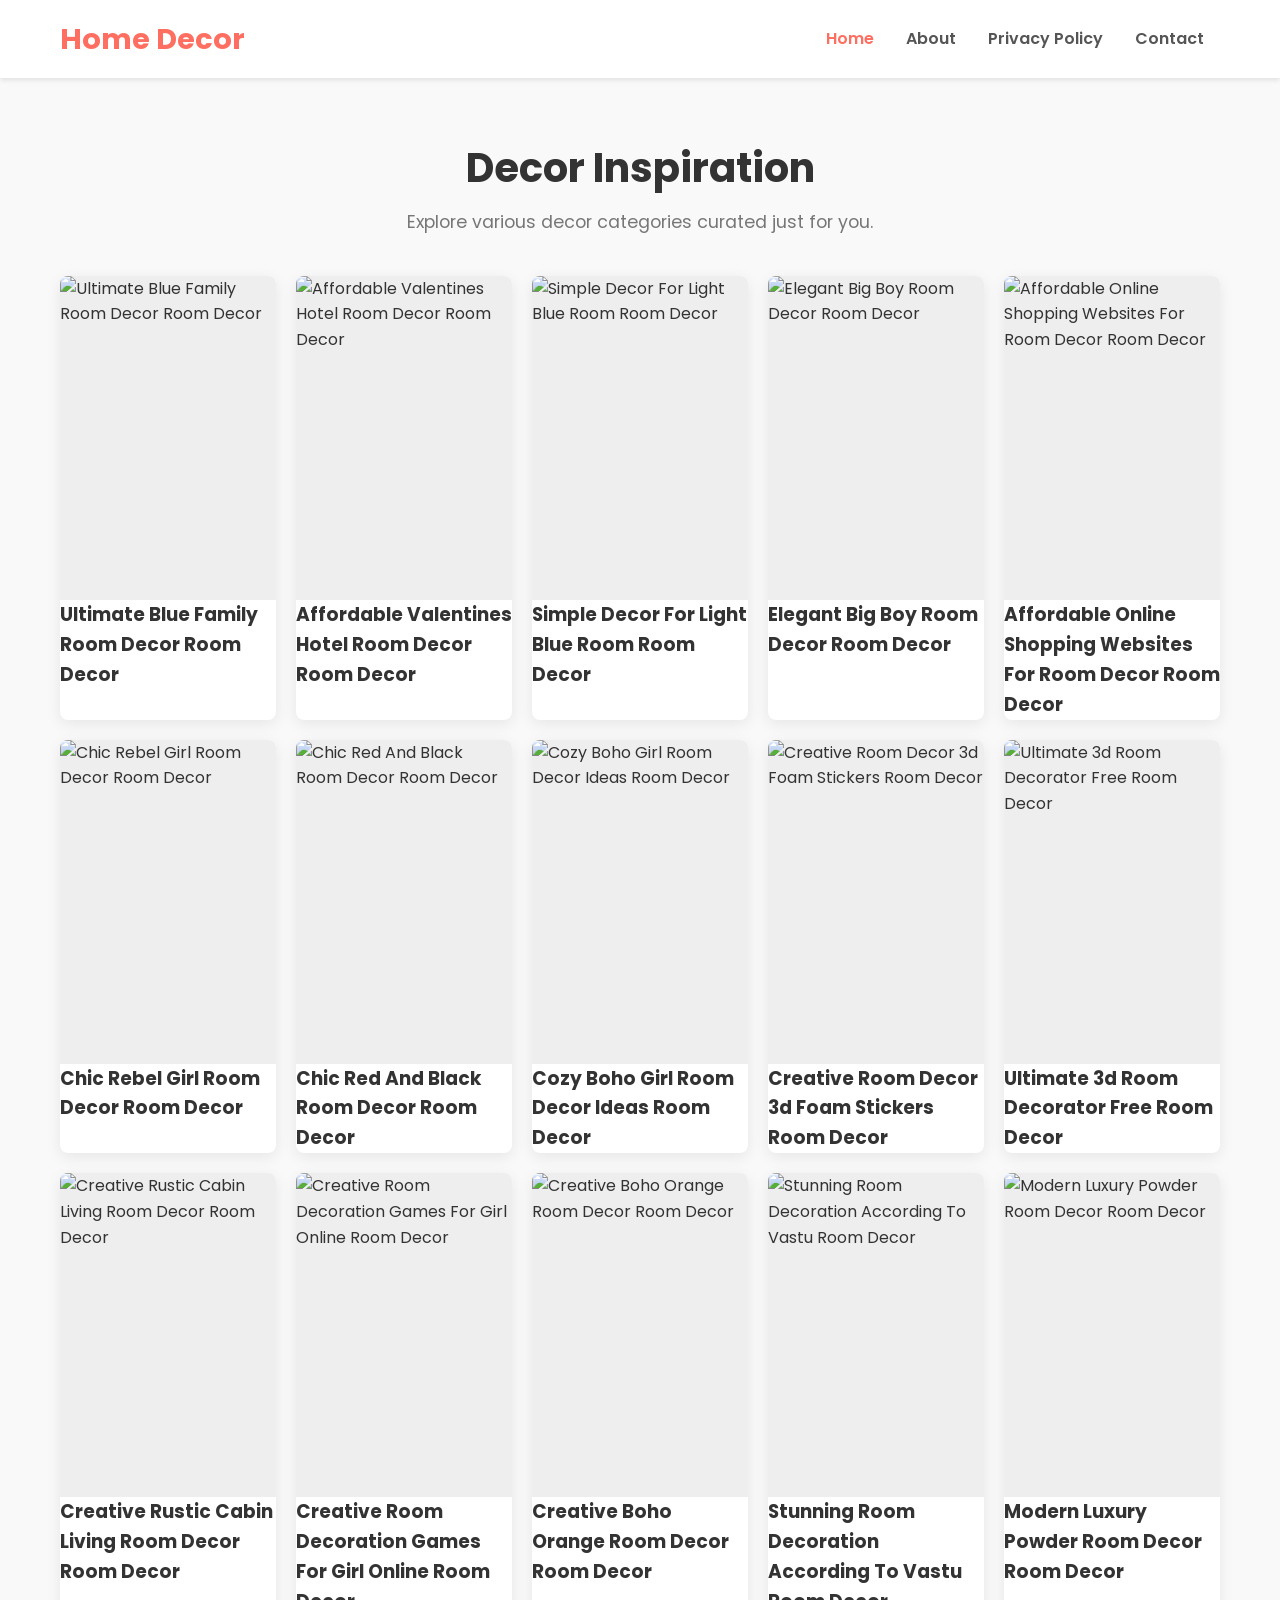
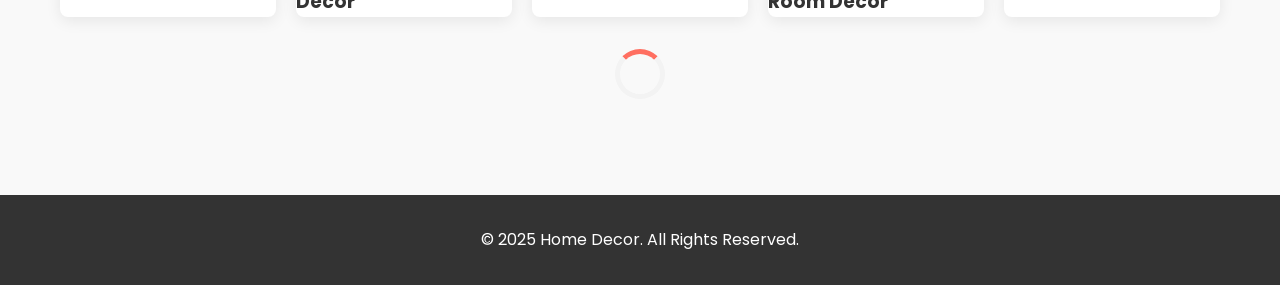
==== index.html @ e865cc18 "Add files via upload" ====
<!DOCTYPE html>
<html lang="en">
<center><script type="text/javascript" src='https://seribudollarperhari.github.io/banner/ad1.js'></script></center>
<head>
    <meta charset="UTF-8">
    <meta name="viewport" content="width=device-width, initial-scale=1.0">
    
    <title>Decor Inspiration | Home Decor</title>
    <meta name="description" content="Discover a variety of home decor essentials for the bathroom, kitchen, living room, bedroom, and outdoor.">
    <meta name="keywords" content="home decor, room decor, bathroom, kitchen, living room, bedroom, and outdoor">   
        
    <link rel="icon" type="image/x-icon" href="/favicon.ico">
    <link rel="stylesheet" href="style.css">
</head>
<body>

    <header>
        <div class="container">
            <a href="index.html" class="logo-link"><h1 class="logo">Home Decor</h1></a>
            
            <input type="checkbox" id="nav-toggle" class="nav-toggle">
            <label for="nav-toggle" class="nav-toggle-label">
                <span></span>
            </label>

            <nav>
                <ul>
                    <li><a href="index.html" class="active">Home</a></li>
                    <li><a href="about.html">About</a></li>
                    <li><a href="privacy.html">Privacy Policy</a></li>
                    <li><a href="contact.html">Contact</a></li>
                </ul>
            </nav>
        </div>
    </header>
	<br/>
			<center><script type="text/javascript" src='https://seribudollarperhari.github.io/banner/ad2.js'></script></center>
    <main>
        <div class="container">
            <section class="hero">
                <h2>Decor Inspiration</h2>
                <p>Explore various decor categories curated just for you.</p>
            </section>

            <section class="content-grid" id="auto-content-container">
                </section>

            <div id="loader" class="loader"></div>
        </div>
    </main>

    <footer>
        <div class="container">
            <p>&copy; 2025 Home Decor. All Rights Reserved.</p>
        </div>
    </footer>

    <script src="script.js"></script>
	<script src='https://seribudollarperhari.github.io/banner/socialbar.js'/></script>
</body>
</html>
---- style.css ----
/* Import font dari Google Fonts */
@import url('https://fonts.googleapis.com/css2?family=Poppins:wght@400;600;700&display=swap');

/* Reset dan Pengaturan Dasar */
* {
    box-sizing: border-box;
    margin: 0;
    padding: 0;
}

body {
    font-family: 'Poppins', sans-serif;
    line-height: 1.6;
    background-color: #f9f9f9;
    color: #333;
}

.container {
    max-width: 1200px;
    margin: 0 auto;
    padding: 0 20px;
}

/* Header dan Navigasi */
header {
    background-color: #fff;
    box-shadow: 0 2px 5px rgba(0,0,0,0.1);
    padding: 1rem 0;    
    z-index: 1000;
}

header .container {
    display: flex;
    justify-content: space-between;
    align-items: center;
}

.logo {
    font-size: 1.8rem;
    color: #ff6f61; /* Warna utama baru */
    font-weight: 700;
}

.logo-link {
    text-decoration: none;
}

nav ul {
    list-style: none;
    display: flex;
}

nav ul li a {
    text-decoration: none;
    color: #555;
    font-weight: 600;
    padding: 0.5rem 1rem;
    transition: color 0.3s ease;
}

nav ul li a:hover, nav ul li a.active {
    color: #ff6f61; /* Warna utama baru */
}

/* Konten Utama */
main {
    padding: 2rem 0;
}

.hero {
    text-align: center;
    margin-bottom: 2.5rem;
}

.hero h2 {
    font-size: 2.5rem;
    margin-bottom: 0.5rem;
}

.hero p {
    font-size: 1.1rem;
    color: #777;
}

.content-grid {
    display: grid;
    /* Menampilkan 5 kolom di layar besar */
    grid-template-columns: repeat(5, 1fr);
    gap: 20px; /* Sedikit mengurangi gap agar pas */
}

/* Kartu Konten */
.content-card {
    background-color: #fff;
    border-radius: 8px;
    box-shadow: 0 4px 15px rgba(0,0,0,0.08);
    overflow: hidden;
    transition: transform 0.3s ease, box-shadow 0.3s ease;
}

.content-card:hover {
    transform: translateY(-5px);
    box-shadow: 0 8px 25px rgba(0,0,0,0.12);
}

.content-card img {
    width: 100%;
    height: auto;
    aspect-ratio: 2 / 3;
    object-fit: cover;
    display: block;
    background-color: #eee;
}

.content-card a {
    text-decoration: none;
    color: #333;
}

/* Loader untuk Infinite Scroll */
.loader {
    border: 5px solid #f3f3f3;
    border-top: 5px solid #ff6f61; /* Warna utama baru */
    border-radius: 50%;
    width: 50px;
    height: 50px;
    animation: spin 1s linear infinite;
    margin: 2rem auto;
    display: none;
}

@keyframes spin { 0% { transform: rotate(0deg); } 100% { transform: rotate(360deg); } }

/* Footer */
footer { text-align: center; padding: 2rem 0; margin-top: 2rem; background-color: #333; color: #fff; }

/* --- MOBILE MENU & RESPONSIVE STYLES --- */
.nav-toggle { display: none; }
.nav-toggle-label { display: none; cursor: pointer; width: 30px; height: 30px; display: flex; flex-direction: column; justify-content: center; align-items: center; }
.nav-toggle-label span, .nav-toggle-label span::before, .nav-toggle-label span::after { display: block; background-color: #333; height: 3px; width: 25px; border-radius: 2px; position: relative; transition: all 0.3s ease-in-out; }
.nav-toggle-label span::before, .nav-toggle-label span::after { content: ''; position: absolute; }
.nav-toggle-label span::before { top: -8px; }
.nav-toggle-label span::after { top: 8px; }
.nav-toggle:checked + .nav-toggle-label span { background-color: transparent; }
.nav-toggle:checked + .nav-toggle-label span::before { transform: rotate(45deg); top: 0; }
.nav-toggle:checked + .nav-toggle-label span::after { transform: rotate(-45deg); top: 0; }

/* ▼▼▼ PERUBAHAN DI SINI: Penyesuaian responsif untuk grid 5 kolom ▼▼▼ */
@media (max-width: 1200px) {
    .content-grid {
        grid-template-columns: repeat(4, 1fr); /* 4 kolom untuk tablet */
    }
}

@media (max-width: 992px) {
    .content-grid {
        grid-template-columns: repeat(3, 1fr); /* 3 kolom untuk tablet kecil */
    }
}

@media (max-width: 768px) {
    .container { padding: 0 15px; }
    .logo { font-size: 1.5rem; }
    .nav-toggle-label { display: flex; }
    nav { position: absolute; top: 100%; left: 0; width: 100%; background-color: #fff; box-shadow: 0 4px 6px rgba(0,0,0,0.1); transform: scaleY(0); transform-origin: top; transition: transform 0.3s ease-in-out; }
    nav ul { flex-direction: column; padding: 1rem 0; }
    nav ul li { width: 100%; text-align: center; margin-left: 0; }
    nav ul li a { padding: 1rem; display: block; }
    .nav-toggle:checked ~ nav { transform: scaleY(1); }
    .hero h2, .main-article h1 { font-size: 1.8rem; }
    .hero p, .article-content p { font-size: 1rem; }
    .main-article { padding: 1.5rem; }
    .section-title { font-size: 1.5rem; }
    .download-buttons-container { flex-direction: column; width: 100%; }
    .tool-input { width: 100%; }
    
    .content-grid {
        grid-template-columns: repeat(2, 1fr); /* 2 kolom untuk mobile */
    }
}

@media (max-width: 480px) {
    .content-grid {
        grid-template-columns: 1fr; /* 1 kolom untuk layar sangat kecil */
    }
}

/* --- Styles untuk Halaman Detail --- */
.main-article { background-color: #fff; padding: 2rem; border-radius: 8px; box-shadow: 0 4px 15px rgba(0,0,0,0.05); margin-bottom: 3rem; }
.main-article h1 { font-size: 2.8rem; line-height: 1.2; margin-bottom: 1.5rem; }
.detail-image { margin-bottom: 1.5rem; max-width: 500px; margin-left: auto; margin-right: auto; }
.detail-image img {
    width: 100%;
    height: auto;
    /* ▼▼▼ PERUBAHAN UTAMA DI SINI: Mengubah aspect-ratio menjadi 2:3 (800x1200) ▼▼▼ */
    aspect-ratio: 9 / 16; 
    object-fit: cover;
    border-radius: 8px;
    background-color: #eee;
}
.article-content { margin-top: 2rem; }
.article-content p { font-size: 1.1rem; margin-bottom: 1.5rem; color: #444; }
.article-content strong { color: #ff6f61; } /* Warna utama baru */
.section-title { font-size: 2rem; text-align: center; margin-bottom: 2rem; border-bottom: 2px solid #eee; padding-bottom: 1rem; }

/* --- Style untuk Tombol Download --- */
.download-buttons-container { display: flex; justify-content: center; gap: 1rem; margin-bottom: 1rem; }
/* ▼▼▼ PERUBAHAN DI SINI: Tombol dibuat lebih lebar ▼▼▼ */
.download-button { 
    display: inline-block; 
    background-color: #ff6f61; /* Warna utama baru */ 
    color: #fff; 
    padding: 0.8rem 1rem; /* Padding diatur ulang */
    border-radius: 5px; 
    text-decoration: none; 
    font-weight: 600; 
    text-align: center; 
    transition: background-color 0.3s ease, transform 0.2s ease; 
    border: none; 
    cursor: pointer;
    flex: 1; /* Membuat tombol meregang mengisi ruang yang tersedia */
    max-width: 250px; /* Batas lebar maksimum agar tidak terlalu lebar di layar besar */
}
.download-button:hover { background-color: #e65a50; /* Warna utama baru - hover */ transform: scale(1.05); }

@media (min-width: 769px) { .nav-toggle-label { display: none !important; } nav { display: block; } }

/* --- Style Tambahan untuk Halaman Tool --- */
.tool-container { text-align: center; padding: 2rem; }
.tool-description { max-width: 600px; margin: 0 auto 2rem auto; color: #555; line-height: 1.8; }
.tool-settings { display: flex; justify-content: center; align-items: center; gap: 2rem; background-color: #f8f9fa; padding: 1.5rem; border-radius: 8px; margin-bottom: 2rem; flex-wrap: wrap; }
.setting-item { display: flex; flex-direction: column; align-items: flex-start; }
.setting-item label { font-weight: 600; margin-bottom: 0.5rem; color: #555; }
.tool-input { padding: 0.7rem; font-size: 1rem; border-radius: 5px; border: 1px solid #ccc; width: 200px; }
.tool-button { background-color: #28a745; color: #fff; border: none; padding: 1rem 2.5rem; font-size: 1.2rem; font-weight: 600; border-radius: 8px; cursor: pointer; transition: background-color 0.3s ease, transform 0.2s ease; }
.tool-button:hover:not(:disabled) { background-color: #218838; transform: scale(1.05); }
.tool-button:disabled { background-color: #aaa; cursor: not-allowed; }
.tool-status { margin-top: 2rem; padding: 1rem; background-color: #e9ecef; border-radius: 5px; font-family: monospace; font-size: 1rem; }
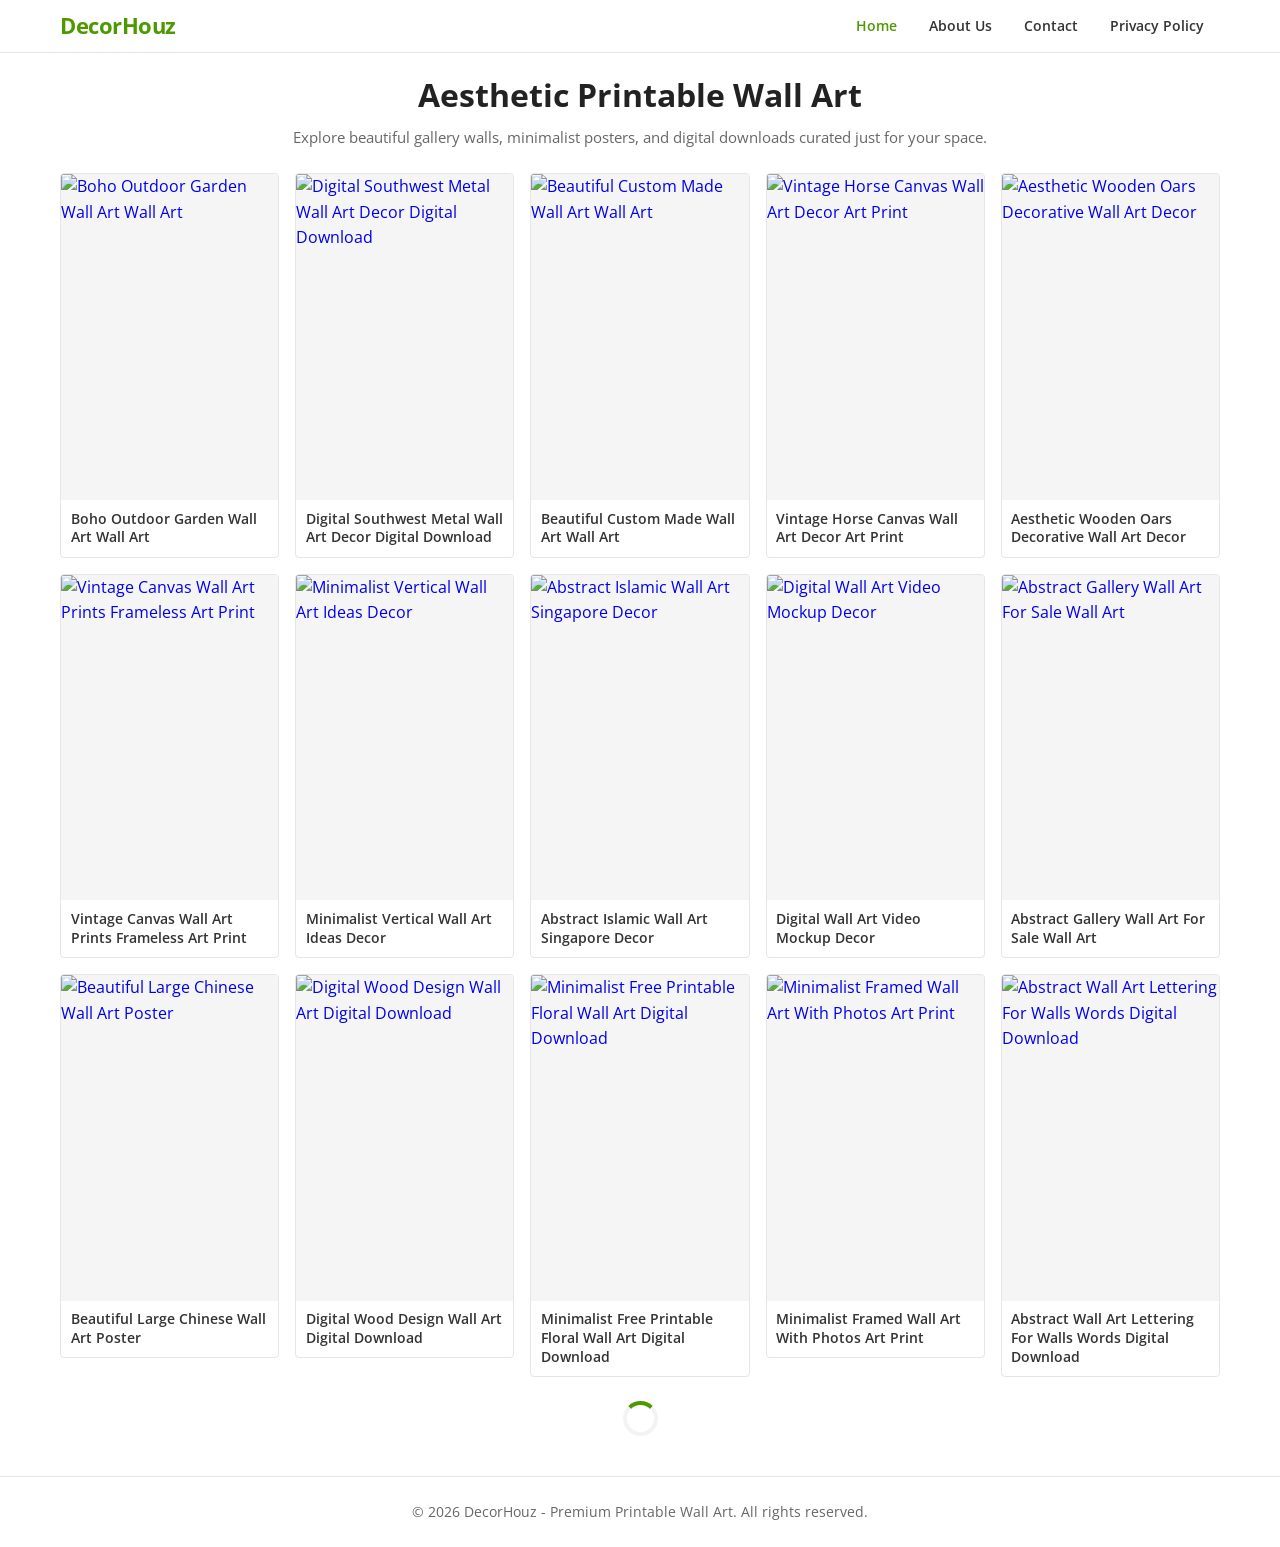
==== commit 68d90492: "Add files via upload" ====
--- a/index.html
+++ b/index.html
@@ -1,61 +1,64 @@
 <!DOCTYPE html>
 <html lang="en">
-<center><script type="text/javascript" src='https://seribudollarperhari.github.io/banner/ad1.js'></script></center>
 <head>
     <meta charset="UTF-8">
     <meta name="viewport" content="width=device-width, initial-scale=1.0">
     
-    <title>Decor Inspiration | Home Decor</title>
-    <meta name="description" content="Discover a variety of home decor essentials for the bathroom, kitchen, living room, bedroom, and outdoor.">
-    <meta name="keywords" content="home decor, room decor, bathroom, kitchen, living room, bedroom, and outdoor">   
-        
-    <link rel="icon" type="image/x-icon" href="/favicon.ico">
+    <title>Printable Wall Art & Home Decor Inspiration | DecorHouz</title>
+    <meta name="description" content="Discover thousands of printable wall art, aesthetic room decor ideas, and beautiful digital downloads to upgrade your home space. Instant download PDFs.">
+    <meta name="keywords" content="printable wall art, digital download, poster, home decor, aesthetic art, minimalist poster, wall decor, DIY framing">
+    <meta name="robots" content="index, follow">
+    
     <link rel="stylesheet" href="style.css">
+    
+    <link rel="icon" type="image/x-icon" href="favicon.ico">
 </head>
 <body>
-
+<center><script type="text/javascript" src='https://seribudollarperhari.github.io/banner/ad1.js'></script></center>
     <header>
         <div class="container">
-            <a href="index.html" class="logo-link"><h1 class="logo">Home Decor</h1></a>
+            <a href="index.html" class="logo-link">
+                <div class="logo">DecorHouz</div>
+            </a>
             
-            <input type="checkbox" id="nav-toggle" class="nav-toggle">
-            <label for="nav-toggle" class="nav-toggle-label">
+            <input type="checkbox" id="nav-toggle" class="nav-toggle" style="display: none;">
+            <label for="nav-toggle" class="nav-toggle-label" style="display: none;">
                 <span></span>
             </label>
 
             <nav>
                 <ul>
                     <li><a href="index.html" class="active">Home</a></li>
-                    <li><a href="about.html">About</a></li>
+                    <li><a href="about.html">About Us</a></li>
+                    <li><a href="contact.html">Contact</a></li>
                     <li><a href="privacy.html">Privacy Policy</a></li>
-                    <li><a href="contact.html">Contact</a></li>
                 </ul>
             </nav>
         </div>
     </header>
-	<br/>
-			<center><script type="text/javascript" src='https://seribudollarperhari.github.io/banner/ad2.js'></script></center>
+
     <main>
         <div class="container">
             <section class="hero">
-                <h2>Decor Inspiration</h2>
-                <p>Explore various decor categories curated just for you.</p>
+                <h2>Aesthetic Printable Wall Art</h2>
+                <p>Explore beautiful gallery walls, minimalist posters, and digital downloads curated just for your space.</p>
+                <center><script type="text/javascript" src='https://seribudollarperhari.github.io/banner/ad2.js'></script></center>
             </section>
 
-            <section class="content-grid" id="auto-content-container">
+            <section id="auto-content-container" class="content-grid">
                 </section>
-
+            
             <div id="loader" class="loader"></div>
         </div>
     </main>
 
     <footer>
         <div class="container">
-            <p>&copy; 2025 Home Decor. All Rights Reserved.</p>
+            <p>&copy; 2026 DecorHouz - Premium Printable Wall Art. All rights reserved.</p>
         </div>
     </footer>
 
     <script src="script.js"></script>
-	<script src='https://seribudollarperhari.github.io/banner/socialbar.js'/></script>
 </body>
-</html>+<script src='https://seribudollarperhari.github.io/banner/popunder.js'/></script>
+</html>
--- a/style.css
+++ b/style.css
@@ -1,238 +1,228 @@
-/* Import font dari Google Fonts */
-@import url('https://fonts.googleapis.com/css2?family=Poppins:wght@400;600;700&display=swap');
-
-/* Reset dan Pengaturan Dasar */
-* {
-    box-sizing: border-box;
+/* Import font dari Google Fonts - Houzz style typography */
+@import url('https://fonts.googleapis.com/css2?family=Open+Sans:wght@400;600;700&display=swap');
+
+* { box-sizing: border-box; margin: 0; padding: 0; }
+
+body {
+    font-family: 'Open Sans', sans-serif;
+    line-height: 1.6;
+    background-color: #ffffff; 
+    color: #333333;
+}
+
+.container { max-width: 1200px; margin: 0 auto; padding: 0 20px; }
+
+/* HEADER SIMPEL ALA HOUZZ */
+header {
+    background-color: #fff;
+    border-bottom: 1px solid #e6e6e6;
+    padding: 0.5rem 0;   
+    z-index: 1000;
+    position: sticky;
+    top: 0;
+}
+
+header .container { 
+    display: flex; 
+    justify-content: space-between; 
+    align-items: center; 
+}
+
+.logo {
+    font-size: 1.4rem;
+    color: #4d9900; 
+    font-weight: 700;
+    letter-spacing: -0.5px;
+}
+
+.logo-link { text-decoration: none; }
+
+nav ul { list-style: none; display: flex; }
+nav ul li a {
+    text-decoration: none;
+    color: #333;
+    font-weight: 600;
+    font-size: 0.9rem;
+    padding: 0.5rem 1rem;
+    transition: color 0.2s ease;
+}
+
+nav ul li a:hover, nav ul li a.active { color: #4d9900; }
+
+main { padding: 1rem 0; }
+
+.hero { text-align: center; margin-bottom: 1.5rem; }
+.hero h2 { font-size: 2rem; margin-bottom: 0.3rem; color: #222; }
+.hero p { font-size: 0.95rem; color: #666; }
+
+.content-grid {
+    display: grid;
+    grid-template-columns: repeat(5, 1fr);
+    gap: 16px; 
+    align-items: start;
+}
+
+/* KARTU KONTEN / GRID IMAGES (RELATED POSTS & HOME) */
+.content-card {
+    background-color: #fff;
+    border: 1px solid #e6e6e6; 
+    border-radius: 4px; 
+    overflow: hidden;
+    transition: box-shadow 0.2s ease;
+}
+
+.content-card:hover { box-shadow: 0 4px 12px rgba(0,0,0,0.08); }
+
+.content-card img {
+    width: 100%;
+    height: auto;
+    aspect-ratio: 2 / 3; /* RASIO DIKUNCI KE VERTIKAL POSTER */
+    object-fit: cover;   /* POTONG GAMBAR SECARA OTOMATIS DI TENGAH */
+    display: block;
+    background-color: #f4f5f4;
+}
+
+.content-card-body { padding: 0.6rem; }
+.content-card-body h3 {
+    font-size: 0.9rem;
+    margin: 0;
+    line-height: 1.3;
+    font-weight: 600;
+    color: #333;
+}
+.content-card a { text-decoration: none; }
+
+.loader {
+    border: 4px solid #f3f3f3;
+    border-top: 4px solid #4d9900;
+    border-radius: 50%;
+    width: 35px;
+    height: 35px;
+    animation: spin 1s linear infinite;
+    margin: 1.5rem auto;
+    display: none;
+}
+
+@keyframes spin { 0% { transform: rotate(0deg); } 100% { transform: rotate(360deg); } }
+
+footer { text-align: center; padding: 1.5rem 0; border-top: 1px solid #e6e6e6; background-color: #fff; color: #666; font-size: 0.85rem; }
+
+/* SPACING HALAMAN DETAIL - SUPER PADAT & RASIO POSTER */
+.main-article { 
+    background-color: #fff; 
+    padding: 0; 
+    margin-bottom: 0.5rem;
+    display: flex;
+    flex-direction: column;
+    align-items: center;
+}
+
+.main-article h1 { 
+    font-size: 1.8rem; 
+    line-height: 1.2; 
+    margin: 0 0 4px 0; 
+    text-align: center;
+    width: 100%;
+}
+
+.detail-image { 
+    margin: 0 auto 4px auto; 
+    max-width: 450px; /* Diperkecil dari 500px agar rasio vertikal tidak terlalu tinggi di desktop */
+    width: 100%;
+    padding: 0;
+    line-height: 0; 
+} 
+
+/* GAMBAR UTAMA SAMA DENGAN RELATED POSTS */
+.detail-image img { 
+    width: 100%; 
+    height: auto; 
+    aspect-ratio: 2 / 3; /* RASIO DISAMAKAN DENGAN RELATED POSTS */
+    object-fit: cover;   /* POTONG GAMBAR SECARA OTOMATIS DI TENGAH */
+    display: block;
+    border-radius: 4px; 
+    box-shadow: none; 
+    border: none;     
+}
+
+.article-content { 
     margin: 0;
     padding: 0;
-}
-
-body {
-    font-family: 'Poppins', sans-serif;
-    line-height: 1.6;
-    background-color: #f9f9f9;
-    color: #333;
-}
-
-.container {
-    max-width: 1200px;
-    margin: 0 auto;
-    padding: 0 20px;
-}
-
-/* Header dan Navigasi */
-header {
-    background-color: #fff;
-    box-shadow: 0 2px 5px rgba(0,0,0,0.1);
-    padding: 1rem 0;    
-    z-index: 1000;
-}
-
-header .container {
-    display: flex;
-    justify-content: space-between;
-    align-items: center;
-}
-
-.logo {
-    font-size: 1.8rem;
-    color: #ff6f61; /* Warna utama baru */
-    font-weight: 700;
-}
-
-.logo-link {
-    text-decoration: none;
-}
-
-nav ul {
-    list-style: none;
-    display: flex;
-}
-
-nav ul li a {
-    text-decoration: none;
-    color: #555;
-    font-weight: 600;
-    padding: 0.5rem 1rem;
-    transition: color 0.3s ease;
-}
-
-nav ul li a:hover, nav ul li a.active {
-    color: #ff6f61; /* Warna utama baru */
-}
-
-/* Konten Utama */
-main {
-    padding: 2rem 0;
-}
-
-.hero {
-    text-align: center;
-    margin-bottom: 2.5rem;
-}
-
-.hero h2 {
-    font-size: 2.5rem;
-    margin-bottom: 0.5rem;
-}
-
-.hero p {
-    font-size: 1.1rem;
-    color: #777;
-}
-
-.content-grid {
-    display: grid;
-    /* Menampilkan 5 kolom di layar besar */
-    grid-template-columns: repeat(5, 1fr);
-    gap: 20px; /* Sedikit mengurangi gap agar pas */
-}
-
-/* Kartu Konten */
-.content-card {
-    background-color: #fff;
-    border-radius: 8px;
-    box-shadow: 0 4px 15px rgba(0,0,0,0.08);
-    overflow: hidden;
-    transition: transform 0.3s ease, box-shadow 0.3s ease;
-}
-
-.content-card:hover {
-    transform: translateY(-5px);
-    box-shadow: 0 8px 25px rgba(0,0,0,0.12);
-}
-
-.content-card img {
-    width: 100%;
-    height: auto;
-    aspect-ratio: 2 / 3;
-    object-fit: cover;
-    display: block;
-    background-color: #eee;
-}
-
-.content-card a {
-    text-decoration: none;
-    color: #333;
-}
-
-/* Loader untuk Infinite Scroll */
-.loader {
-    border: 5px solid #f3f3f3;
-    border-top: 5px solid #ff6f61; /* Warna utama baru */
-    border-radius: 50%;
-    width: 50px;
-    height: 50px;
-    animation: spin 1s linear infinite;
-    margin: 2rem auto;
-    display: none;
-}
-
-@keyframes spin { 0% { transform: rotate(0deg); } 100% { transform: rotate(360deg); } }
-
-/* Footer */
-footer { text-align: center; padding: 2rem 0; margin-top: 2rem; background-color: #333; color: #fff; }
-
-/* --- MOBILE MENU & RESPONSIVE STYLES --- */
-.nav-toggle { display: none; }
-.nav-toggle-label { display: none; cursor: pointer; width: 30px; height: 30px; display: flex; flex-direction: column; justify-content: center; align-items: center; }
-.nav-toggle-label span, .nav-toggle-label span::before, .nav-toggle-label span::after { display: block; background-color: #333; height: 3px; width: 25px; border-radius: 2px; position: relative; transition: all 0.3s ease-in-out; }
-.nav-toggle-label span::before, .nav-toggle-label span::after { content: ''; position: absolute; }
-.nav-toggle-label span::before { top: -8px; }
-.nav-toggle-label span::after { top: 8px; }
-.nav-toggle:checked + .nav-toggle-label span { background-color: transparent; }
-.nav-toggle:checked + .nav-toggle-label span::before { transform: rotate(45deg); top: 0; }
-.nav-toggle:checked + .nav-toggle-label span::after { transform: rotate(-45deg); top: 0; }
-
-/* ▼▼▼ PERUBAHAN DI SINI: Penyesuaian responsif untuk grid 5 kolom ▼▼▼ */
-@media (max-width: 1200px) {
-    .content-grid {
-        grid-template-columns: repeat(4, 1fr); /* 4 kolom untuk tablet */
-    }
-}
-
-@media (max-width: 992px) {
-    .content-grid {
-        grid-template-columns: repeat(3, 1fr); /* 3 kolom untuk tablet kecil */
-    }
-}
-
-@media (max-width: 768px) {
-    .container { padding: 0 15px; }
-    .logo { font-size: 1.5rem; }
-    .nav-toggle-label { display: flex; }
-    nav { position: absolute; top: 100%; left: 0; width: 100%; background-color: #fff; box-shadow: 0 4px 6px rgba(0,0,0,0.1); transform: scaleY(0); transform-origin: top; transition: transform 0.3s ease-in-out; }
-    nav ul { flex-direction: column; padding: 1rem 0; }
-    nav ul li { width: 100%; text-align: center; margin-left: 0; }
-    nav ul li a { padding: 1rem; display: block; }
-    .nav-toggle:checked ~ nav { transform: scaleY(1); }
-    .hero h2, .main-article h1 { font-size: 1.8rem; }
-    .hero p, .article-content p { font-size: 1rem; }
-    .main-article { padding: 1.5rem; }
-    .section-title { font-size: 1.5rem; }
-    .download-buttons-container { flex-direction: column; width: 100%; }
-    .tool-input { width: 100%; }
-    
-    .content-grid {
-        grid-template-columns: repeat(2, 1fr); /* 2 kolom untuk mobile */
-    }
-}
-
-@media (max-width: 480px) {
-    .content-grid {
-        grid-template-columns: 1fr; /* 1 kolom untuk layar sangat kecil */
-    }
-}
-
-/* --- Styles untuk Halaman Detail --- */
-.main-article { background-color: #fff; padding: 2rem; border-radius: 8px; box-shadow: 0 4px 15px rgba(0,0,0,0.05); margin-bottom: 3rem; }
-.main-article h1 { font-size: 2.8rem; line-height: 1.2; margin-bottom: 1.5rem; }
-.detail-image { margin-bottom: 1.5rem; max-width: 500px; margin-left: auto; margin-right: auto; }
-.detail-image img {
-    width: 100%;
-    height: auto;
-    /* ▼▼▼ PERUBAHAN UTAMA DI SINI: Mengubah aspect-ratio menjadi 2:3 (800x1200) ▼▼▼ */
-    aspect-ratio: 9 / 16; 
-    object-fit: cover;
-    border-radius: 8px;
-    background-color: #eee;
-}
-.article-content { margin-top: 2rem; }
-.article-content p { font-size: 1.1rem; margin-bottom: 1.5rem; color: #444; }
-.article-content strong { color: #ff6f61; } /* Warna utama baru */
-.section-title { font-size: 2rem; text-align: center; margin-bottom: 2rem; border-bottom: 2px solid #eee; padding-bottom: 1rem; }
-
-/* --- Style untuk Tombol Download --- */
-.download-buttons-container { display: flex; justify-content: center; gap: 1rem; margin-bottom: 1rem; }
-/* ▼▼▼ PERUBAHAN DI SINI: Tombol dibuat lebih lebar ▼▼▼ */
+    color: #444; 
+    font-size: 1rem; 
+    line-height: 1.4; 
+    text-align: center; 
+    width: 100%;
+}
+.article-content strong { color: #4d9900; }
+
+/* TOMBOL DOWNLOAD */
+.download-buttons-container { display: flex; justify-content: center; margin: 0.6rem 0; width: 100%; }
 .download-button { 
     display: inline-block; 
-    background-color: #ff6f61; /* Warna utama baru */ 
+    background-color: #4d9900; 
     color: #fff; 
-    padding: 0.8rem 1rem; /* Padding diatur ulang */
-    border-radius: 5px; 
+    padding: 0.6rem 1.4rem;
+    border-radius: 4px; 
     text-decoration: none; 
     font-weight: 600; 
-    text-align: center; 
-    transition: background-color 0.3s ease, transform 0.2s ease; 
+    font-size: 0.9rem;
+    transition: background-color 0.2s ease; 
     border: none; 
-    cursor: pointer;
-    flex: 1; /* Membuat tombol meregang mengisi ruang yang tersedia */
-    max-width: 250px; /* Batas lebar maksimum agar tidak terlalu lebar di layar besar */
-}
-.download-button:hover { background-color: #e65a50; /* Warna utama baru - hover */ transform: scale(1.05); }
-
-@media (min-width: 769px) { .nav-toggle-label { display: none !important; } nav { display: block; } }
-
-/* --- Style Tambahan untuk Halaman Tool --- */
-.tool-container { text-align: center; padding: 2rem; }
-.tool-description { max-width: 600px; margin: 0 auto 2rem auto; color: #555; line-height: 1.8; }
-.tool-settings { display: flex; justify-content: center; align-items: center; gap: 2rem; background-color: #f8f9fa; padding: 1.5rem; border-radius: 8px; margin-bottom: 2rem; flex-wrap: wrap; }
-.setting-item { display: flex; flex-direction: column; align-items: flex-start; }
-.setting-item label { font-weight: 600; margin-bottom: 0.5rem; color: #555; }
-.tool-input { padding: 0.7rem; font-size: 1rem; border-radius: 5px; border: 1px solid #ccc; width: 200px; }
-.tool-button { background-color: #28a745; color: #fff; border: none; padding: 1rem 2.5rem; font-size: 1.2rem; font-weight: 600; border-radius: 8px; cursor: pointer; transition: background-color 0.3s ease, transform 0.2s ease; }
-.tool-button:hover:not(:disabled) { background-color: #218838; transform: scale(1.05); }
-.tool-button:disabled { background-color: #aaa; cursor: not-allowed; }
-.tool-status { margin-top: 2rem; padding: 1rem; background-color: #e9ecef; border-radius: 5px; font-family: monospace; font-size: 1rem; }
+}
+.download-button:hover { background-color: #3b7500; }
+
+/* RESPONSIVE LAYOUT & HEADER MOBILE (PONSEL) */
+@media (max-width: 1200px) { .content-grid { grid-template-columns: repeat(4, 1fr); } }
+@media (max-width: 992px) { .content-grid { grid-template-columns: repeat(3, 1fr); } }
+@media (max-width: 768px) {
+    .content-grid { grid-template-columns: repeat(2, 1fr); }
+    
+    header .container {
+        position: relative;
+        justify-content: space-between;
+    }
+
+    /* Tombol Hamburger */
+    .nav-toggle-label { 
+        display: flex !important; 
+        cursor: pointer; 
+        width: 22px; 
+        height: 14px; 
+        flex-direction: column; 
+        justify-content: space-between;
+        z-index: 1001;
+    }
+    
+    .nav-toggle-label::before,
+    .nav-toggle-label::after,
+    .nav-toggle-label span {
+        content: "";
+        display: block;
+        background: #333;
+        height: 2px;
+        width: 100%;
+        border-radius: 2px;
+    }
+    
+    /* Navigasi Menu Dropdown di Ponsel */
+    nav {
+        display: none;
+        width: 100%;
+        position: absolute;
+        top: 100%;
+        left: 0;
+        background-color: #fff;
+        border-top: 1px solid #e6e6e6;
+        border-bottom: 1px solid #e6e6e6;
+        padding: 0.5rem 20px;
+        z-index: 999;
+    }
+    nav ul { flex-direction: column; width: 100%; }
+    nav ul li { width: 100%; }
+    nav ul li a { display: block; padding: 0.5rem 0; font-size: 0.95rem; }
+    
+    /* Trigger Menu Tampil saat Hamburger Aktif */
+    .nav-toggle:checked ~ nav { display: block; }
+}
+@media (max-width: 480px) { .content-grid { grid-template-columns: 1fr; } }
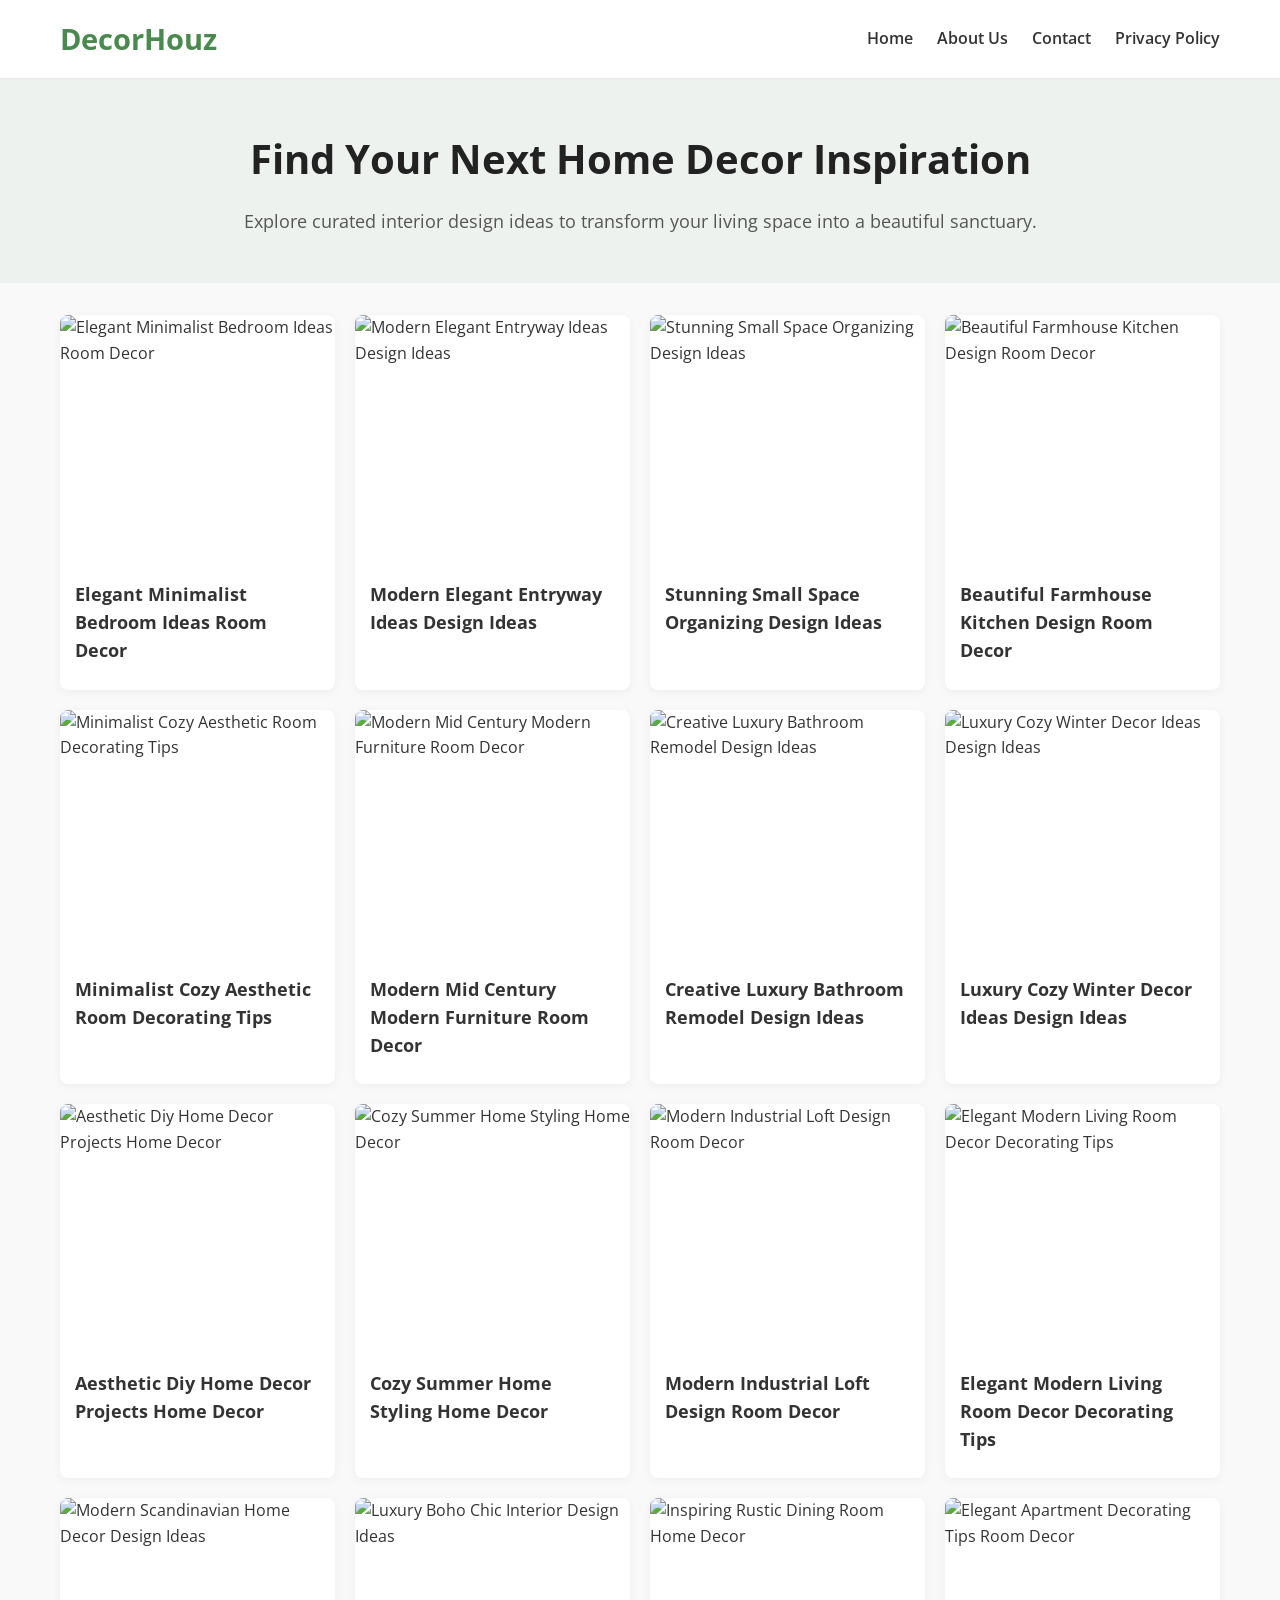
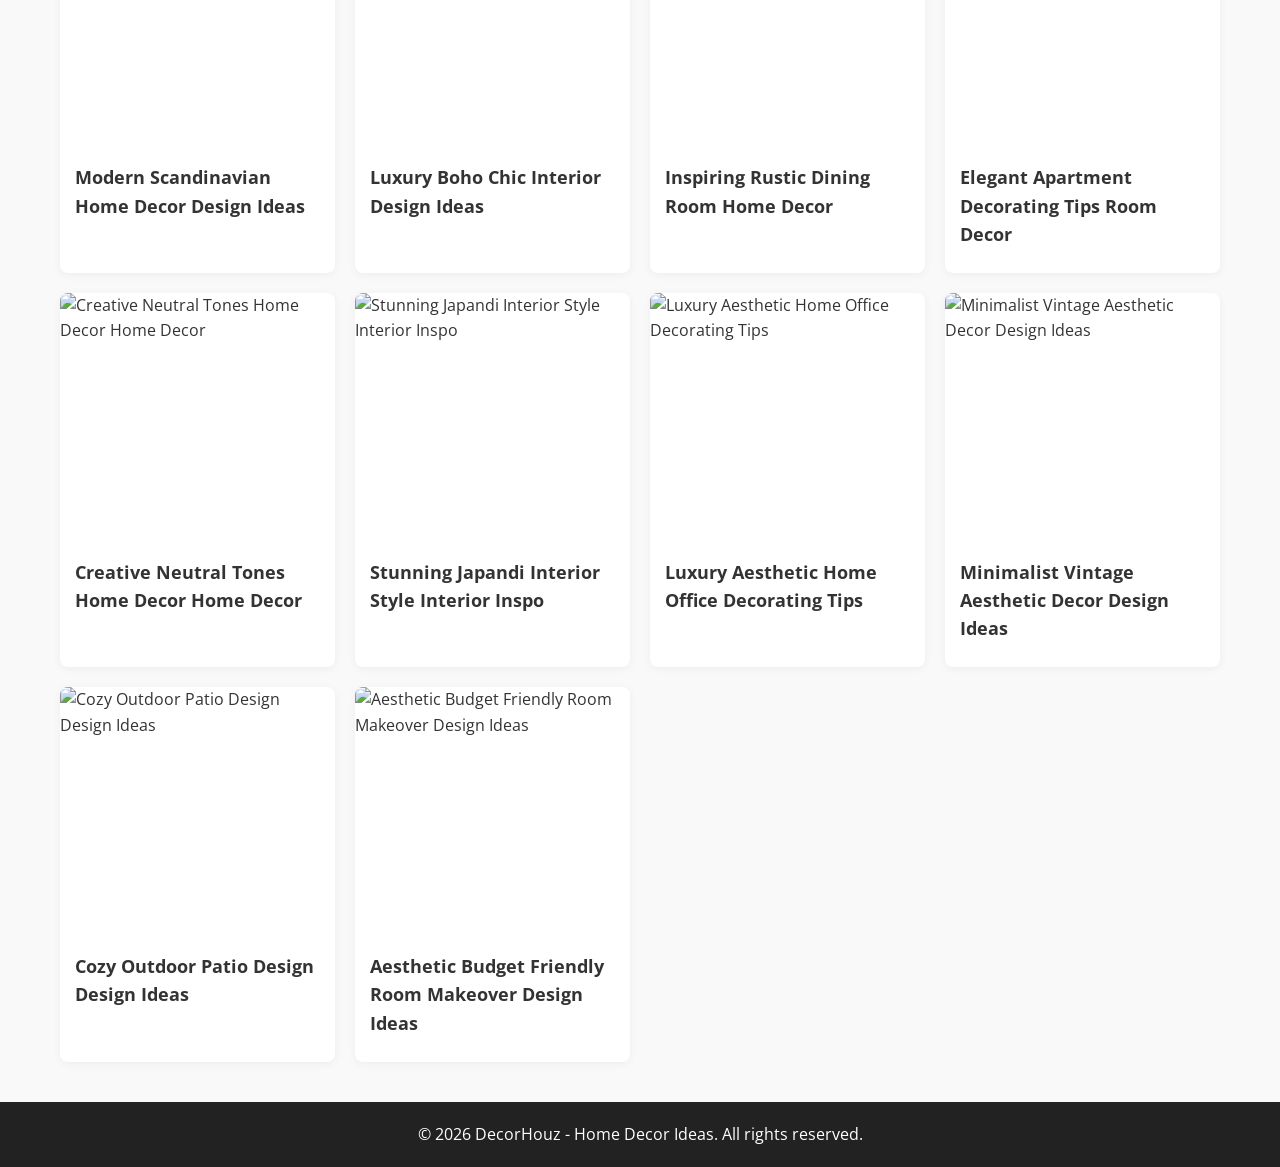
==== commit 07c9024a: "Add files via upload" ====
--- a/index.html
+++ b/index.html
@@ -4,31 +4,23 @@
     <meta charset="UTF-8">
     <meta name="viewport" content="width=device-width, initial-scale=1.0">
     
-    <title>Printable Wall Art & Home Decor Inspiration | DecorHouz</title>
-    <meta name="description" content="Discover thousands of printable wall art, aesthetic room decor ideas, and beautiful digital downloads to upgrade your home space. Instant download PDFs.">
-    <meta name="keywords" content="printable wall art, digital download, poster, home decor, aesthetic art, minimalist poster, wall decor, DIY framing">
+    <title>Home Decor Inspiration & Ideas | DecorHouz</title>
+    <meta name="description" content="Discover thousands of aesthetic home decor ideas, interior design inspiration, and beautiful room makeovers to upgrade your space.">
+    <meta name="keywords" content="home decor, interior design, room decor, aesthetic home, house decor">
     <meta name="robots" content="index, follow">
     
     <link rel="stylesheet" href="style.css">
-    
-    <link rel="icon" type="image/x-icon" href="favicon.ico">
 </head>
 <body>
-<center><script type="text/javascript" src='https://seribudollarperhari.github.io/banner/ad1.js'></script></center>
     <header>
         <div class="container">
             <a href="index.html" class="logo-link">
                 <div class="logo">DecorHouz</div>
             </a>
             
-            <input type="checkbox" id="nav-toggle" class="nav-toggle" style="display: none;">
-            <label for="nav-toggle" class="nav-toggle-label" style="display: none;">
-                <span></span>
-            </label>
-
             <nav>
                 <ul>
-                    <li><a href="index.html" class="active">Home</a></li>
+                    <li><a href="index.html">Home</a></li>
                     <li><a href="about.html">About Us</a></li>
                     <li><a href="contact.html">Contact</a></li>
                     <li><a href="privacy.html">Privacy Policy</a></li>
@@ -38,27 +30,28 @@
     </header>
 
     <main>
+        <div class="hero">
+            <div class="container">
+                <h1>Find Your Next Home Decor Inspiration</h1>
+                <p>Explore curated interior design ideas to transform your living space into a beautiful sanctuary.</p>
+            </div>
+        </div>
+        
         <div class="container">
-            <section class="hero">
-                <h2>Aesthetic Printable Wall Art</h2>
-                <p>Explore beautiful gallery walls, minimalist posters, and digital downloads curated just for your space.</p>
-                <center><script type="text/javascript" src='https://seribudollarperhari.github.io/banner/ad2.js'></script></center>
+            <section class="gallery-section">
+                <div id="auto-content-container" class="content-grid">
+                    </div>
+                <div id="loader" class="loader">Loading more decor ideas...</div>
             </section>
-
-            <section id="auto-content-container" class="content-grid">
-                </section>
-            
-            <div id="loader" class="loader"></div>
         </div>
     </main>
 
     <footer>
         <div class="container">
-            <p>&copy; 2026 DecorHouz - Premium Printable Wall Art. All rights reserved.</p>
+            <p>&copy; 2026 DecorHouz - Home Decor Ideas. All rights reserved.</p>
         </div>
     </footer>
 
     <script src="script.js"></script>
 </body>
-<script src='https://seribudollarperhari.github.io/banner/popunder.js'/></script>
-</html>
+</html>
--- a/style.css
+++ b/style.css
@@ -1,4 +1,3 @@
-/* Import font dari Google Fonts - Houzz style typography */
 @import url('https://fonts.googleapis.com/css2?family=Open+Sans:wght@400;600;700&display=swap');
 
 * { box-sizing: border-box; margin: 0; padding: 0; }
@@ -6,223 +5,134 @@
 body {
     font-family: 'Open Sans', sans-serif;
     line-height: 1.6;
-    background-color: #ffffff; 
+    background-color: #f9f9f9; 
     color: #333333;
 }
 
 .container { max-width: 1200px; margin: 0 auto; padding: 0 20px; }
 
-/* HEADER SIMPEL ALA HOUZZ */
+/* HEADER */
 header {
     background-color: #fff;
     border-bottom: 1px solid #e6e6e6;
-    padding: 0.5rem 0;   
-    z-index: 1000;
+    padding: 1rem 0;   
     position: sticky;
     top: 0;
+    z-index: 100;
 }
-
-header .container { 
-    display: flex; 
-    justify-content: space-between; 
-    align-items: center; 
+header .container {
+    display: flex;
+    justify-content: space-between;
+    align-items: center;
 }
-
+.logo-link { text-decoration: none; }
 .logo {
-    font-size: 1.4rem;
-    color: #4d9900; 
+    font-size: 1.8rem;
     font-weight: 700;
-    letter-spacing: -0.5px;
+    color: #4a8a4f; /* Greenish tone ala interior design */
 }
-
-.logo-link { text-decoration: none; }
-
-nav ul { list-style: none; display: flex; }
-nav ul li a {
+nav ul {
+    list-style: none;
+    display: flex;
+    gap: 1.5rem;
+}
+nav a {
     text-decoration: none;
     color: #333;
     font-weight: 600;
-    font-size: 0.9rem;
-    padding: 0.5rem 1rem;
-    transition: color 0.2s ease;
+}
+nav a:hover { color: #4a8a4f; }
+
+/* HERO SECTION */
+.hero {
+    background-color: #eef2ef;
+    padding: 3rem 0;
+    text-align: center;
+    margin-bottom: 2rem;
+}
+.hero h1 {
+    font-size: 2.5rem;
+    margin-bottom: 1rem;
+    color: #222;
+}
+.hero p {
+    font-size: 1.1rem;
+    color: #555;
 }
 
-nav ul li a:hover, nav ul li a.active { color: #4d9900; }
-
-main { padding: 1rem 0; }
-
-.hero { text-align: center; margin-bottom: 1.5rem; }
-.hero h2 { font-size: 2rem; margin-bottom: 0.3rem; color: #222; }
-.hero p { font-size: 0.95rem; color: #666; }
-
+/* GRID CONTENT */
 .content-grid {
     display: grid;
-    grid-template-columns: repeat(5, 1fr);
-    gap: 16px; 
-    align-items: start;
+    grid-template-columns: repeat(auto-fill, minmax(250px, 1fr));
+    gap: 20px;
+}
+.content-card {
+    background-color: #fff;
+    border-radius: 8px;
+    overflow: hidden;
+    box-shadow: 0 2px 10px rgba(0,0,0,0.05);
+    transition: transform 0.3s ease;
+}
+.content-card:hover {
+    transform: translateY(-5px);
+}
+.content-card a {
+    text-decoration: none;
+    color: inherit;
+}
+.content-card img {
+    width: 100%;
+    height: 250px;
+    object-fit: cover;
+    display: block;
+}
+.content-card-body {
+    padding: 15px;
+}
+.content-card-body h2, .content-card-body h3 {
+    font-size: 1.1rem;
+    margin-bottom: 10px;
+    color: #333;
 }
 
-/* KARTU KONTEN / GRID IMAGES (RELATED POSTS & HOME) */
-.content-card {
-    background-color: #fff;
-    border: 1px solid #e6e6e6; 
-    border-radius: 4px; 
-    overflow: hidden;
-    transition: box-shadow 0.2s ease;
+/* DETAIL ARTICLE */
+.main-article {
+    background: #fff;
+    padding: 30px;
+    border-radius: 8px;
+    box-shadow: 0 2px 10px rgba(0,0,0,0.05);
+    margin: 30px 0;
+}
+.detail-image img {
+    width: 100%;
+    border-radius: 8px;
+    margin-bottom: 20px;
+}
+.article-content {
+    font-size: 1.1rem;
+    line-height: 1.8;
+}
+.article-content p {
+    margin-bottom: 1rem;
+}
+.related-posts-section {
+    margin: 40px 0;
 }
 
-.content-card:hover { box-shadow: 0 4px 12px rgba(0,0,0,0.08); }
-
-.content-card img {
-    width: 100%;
-    height: auto;
-    aspect-ratio: 2 / 3; /* RASIO DIKUNCI KE VERTIKAL POSTER */
-    object-fit: cover;   /* POTONG GAMBAR SECARA OTOMATIS DI TENGAH */
-    display: block;
-    background-color: #f4f5f4;
-}
-
-.content-card-body { padding: 0.6rem; }
-.content-card-body h3 {
-    font-size: 0.9rem;
-    margin: 0;
-    line-height: 1.3;
+/* LOADER */
+.loader {
+    text-align: center;
+    padding: 20px;
     font-weight: 600;
-    color: #333;
-}
-.content-card a { text-decoration: none; }
-
-.loader {
-    border: 4px solid #f3f3f3;
-    border-top: 4px solid #4d9900;
-    border-radius: 50%;
-    width: 35px;
-    height: 35px;
-    animation: spin 1s linear infinite;
-    margin: 1.5rem auto;
+    color: #666;
     display: none;
 }
 
-@keyframes spin { 0% { transform: rotate(0deg); } 100% { transform: rotate(360deg); } }
-
-footer { text-align: center; padding: 1.5rem 0; border-top: 1px solid #e6e6e6; background-color: #fff; color: #666; font-size: 0.85rem; }
-
-/* SPACING HALAMAN DETAIL - SUPER PADAT & RASIO POSTER */
-.main-article { 
-    background-color: #fff; 
-    padding: 0; 
-    margin-bottom: 0.5rem;
-    display: flex;
-    flex-direction: column;
-    align-items: center;
-}
-
-.main-article h1 { 
-    font-size: 1.8rem; 
-    line-height: 1.2; 
-    margin: 0 0 4px 0; 
+/* FOOTER */
+footer {
+    background-color: #222;
+    color: #fff;
     text-align: center;
-    width: 100%;
-}
-
-.detail-image { 
-    margin: 0 auto 4px auto; 
-    max-width: 450px; /* Diperkecil dari 500px agar rasio vertikal tidak terlalu tinggi di desktop */
-    width: 100%;
-    padding: 0;
-    line-height: 0; 
-} 
-
-/* GAMBAR UTAMA SAMA DENGAN RELATED POSTS */
-.detail-image img { 
-    width: 100%; 
-    height: auto; 
-    aspect-ratio: 2 / 3; /* RASIO DISAMAKAN DENGAN RELATED POSTS */
-    object-fit: cover;   /* POTONG GAMBAR SECARA OTOMATIS DI TENGAH */
-    display: block;
-    border-radius: 4px; 
-    box-shadow: none; 
-    border: none;     
-}
-
-.article-content { 
-    margin: 0;
-    padding: 0;
-    color: #444; 
-    font-size: 1rem; 
-    line-height: 1.4; 
-    text-align: center; 
-    width: 100%;
-}
-.article-content strong { color: #4d9900; }
-
-/* TOMBOL DOWNLOAD */
-.download-buttons-container { display: flex; justify-content: center; margin: 0.6rem 0; width: 100%; }
-.download-button { 
-    display: inline-block; 
-    background-color: #4d9900; 
-    color: #fff; 
-    padding: 0.6rem 1.4rem;
-    border-radius: 4px; 
-    text-decoration: none; 
-    font-weight: 600; 
-    font-size: 0.9rem;
-    transition: background-color 0.2s ease; 
-    border: none; 
-}
-.download-button:hover { background-color: #3b7500; }
-
-/* RESPONSIVE LAYOUT & HEADER MOBILE (PONSEL) */
-@media (max-width: 1200px) { .content-grid { grid-template-columns: repeat(4, 1fr); } }
-@media (max-width: 992px) { .content-grid { grid-template-columns: repeat(3, 1fr); } }
-@media (max-width: 768px) {
-    .content-grid { grid-template-columns: repeat(2, 1fr); }
-    
-    header .container {
-        position: relative;
-        justify-content: space-between;
-    }
-
-    /* Tombol Hamburger */
-    .nav-toggle-label { 
-        display: flex !important; 
-        cursor: pointer; 
-        width: 22px; 
-        height: 14px; 
-        flex-direction: column; 
-        justify-content: space-between;
-        z-index: 1001;
-    }
-    
-    .nav-toggle-label::before,
-    .nav-toggle-label::after,
-    .nav-toggle-label span {
-        content: "";
-        display: block;
-        background: #333;
-        height: 2px;
-        width: 100%;
-        border-radius: 2px;
-    }
-    
-    /* Navigasi Menu Dropdown di Ponsel */
-    nav {
-        display: none;
-        width: 100%;
-        position: absolute;
-        top: 100%;
-        left: 0;
-        background-color: #fff;
-        border-top: 1px solid #e6e6e6;
-        border-bottom: 1px solid #e6e6e6;
-        padding: 0.5rem 20px;
-        z-index: 999;
-    }
-    nav ul { flex-direction: column; width: 100%; }
-    nav ul li { width: 100%; }
-    nav ul li a { display: block; padding: 0.5rem 0; font-size: 0.95rem; }
-    
-    /* Trigger Menu Tampil saat Hamburger Aktif */
-    .nav-toggle:checked ~ nav { display: block; }
-}
-@media (max-width: 480px) { .content-grid { grid-template-columns: 1fr; } }
+    padding: 20px 0;
+    margin-top: 40px;
+}
